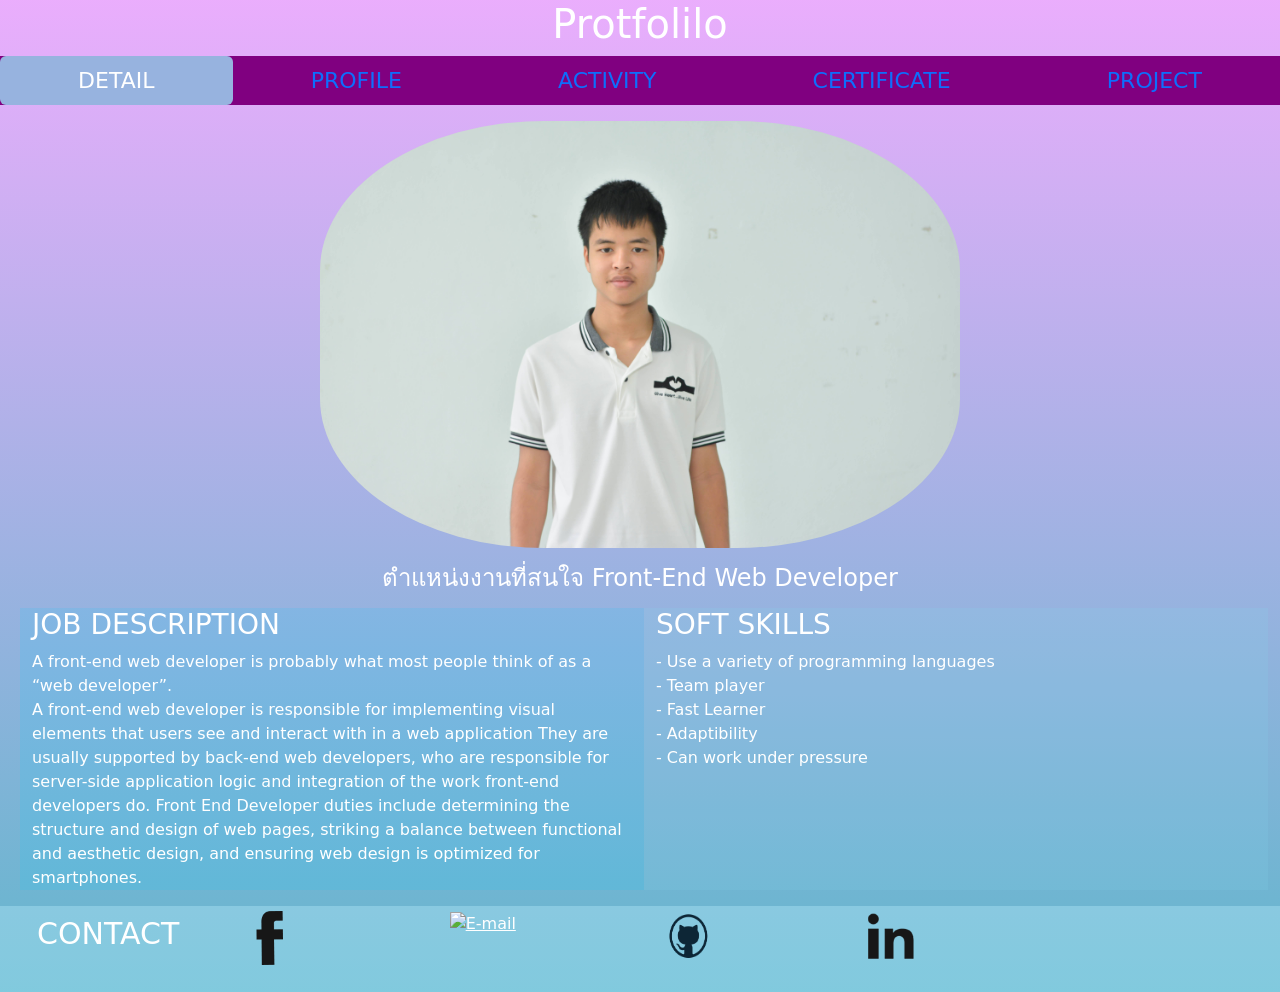
==== index.html @ a7619f94 "v1" ====
<!DOCTYPE html>
<html lang="en">

<head>
    <meta charset="UTF-8">
    <meta http-equiv="X-UA-Compatible" content="IE=edge">
    <meta name="viewport" content="width=device-width, initial-scale=1.0">
    <title>Document</title>
    <link href="https://cdn.jsdelivr.net/npm/bootstrap@5.0.0-beta3/dist/css/bootstrap.min.css" rel="stylesheet"
        integrity="sha384-eOJMYsd53ii+scO/bJGFsiCZc+5NDVN2yr8+0RDqr0Ql0h+rP48ckxlpbzKgwra6" crossorigin="anonymous">
    <script src="https://cdn.jsdelivr.net/npm/bootstrap@5.0.0-beta3/dist/js/bootstrap.bundle.min.js"
        integrity="sha384-JEW9xMcG8R+pH31jmWH6WWP0WintQrMb4s7ZOdauHnUtxwoG2vI5DkLtS3qm9Ekf"
        crossorigin="anonymous"></script>
    <style>
        body {
            background-color:puple;
            background-image: linear-gradient(rgba(194, 16, 248, 0.342), #0088ad9d);
            color: white;
        }

        .profile {
            display: block;
            width: 50%;
            height: 50%;
            margin: auto;
            padding: auto;
            border-radius: 35%;
            animation-name: up;
            animation-duration: 5s;
           

        }
        @keyframes up {
            0%{
                opacity: 0;
                
            }
            100%{
                opacity: 1;
                
            }

}
        
        h1 {
            text-align: center;
        }

        .dropdown-menu {
            display: flex;
            flex-direction: row;
           
        }

        img {
            width: 60px;
            height: 60px;
            
        }

        ul {
            width: 100%;
            list-style: none;
        }


        #description {
            background-color: #01c8ff21;

            
        }

        #skill {

            background-color: #81d1e72d;

            
        }

        #contact {
            font-size: 30px;
            text-align: left;
        }

        h4 {
            
            text-align: center;
        }
        .col-xs-12.col-sm-6.col-lg-6{
            text-align: left;
        }

        footer {
            background-color:#c0f1ff55;
            padding: 5px;
        }
        .git{
            width: 65px;
            height: 50px;
        }
        .col-xs{
            text-align: left;
        }
        @media only screen and (min-width: 992px) {
            .col-lg-12{
                text-align: center;
            width: 50%;
            margin: auto;
            padding: auto;
            }
        }
        .nav.nav-pills.flex-column.flex-sm-row{
            text-align: center;
            font-size: 22px;
            background-color: purple;
        }
        a{
            color: white;
        }
        .flex-sm-fill.text-sm-center.nav-link.active{
            background-color: #97b3df;
            
        }


        
    </style>
</head>

<body>
    <h1>Protfolilo</h1>







        <nav class="nav nav-pills flex-column flex-sm-row">
            <a class="flex-sm-fill text-sm-center nav-link active"  href="index.html">DETAIL</a>
            <a class="flex-sm-fill text-sm-center nav-link" href="Profile.html">PROFILE</a>
            <a class="flex-sm-fill text-sm-center nav-link" href="Activity.html">ACTIVITY</a>
            <a class="flex-sm-fill text-sm-center nav-link" href="Certificates.html">CERTIFICATE</a>
            <a class="flex-sm-fill text-sm-center nav-link" href="Project.html">PROJECT</a>
          </nav>
<p>
    <section>
        <img class="profile" src="img/profile.JPG" alt="">
        <p>
        <h4>ตำแหน่งงานที่สนใจ Front-End Web Developer</h4><p>
        <div class="flex-container">
            <ul class="row">
                <li class="col-xs-12 col-sm-6 col-lg-6" id = "description"> <h3>JOB DESCRIPTION</h3>
                    A front-end web developer is probably what most people think of as a “web developer”.<br>
                    A front-end web developer is responsible for implementing visual elements that users see and interact with
                    in a web application
                    They are usually supported by back-end web developers, who are responsible for server-side application logic
                    and integration of the work front-end developers do.
                    <!-- --1-- -->
        
                    Front End Developer duties include determining the structure and design of web pages, striking a
                    balance between functional and aesthetic design, and ensuring web design is optimized for smartphones.
                    <!-- --2-- --></li>
                    <li class="col-xs-12 col-sm-6 col-lg-6" id = "skill"><h3>SOFT SKILLS</h3>
                        - Use a variety of programming languages<br> - Team player<br> - Fast Learner<br> - Adaptibility<br> -
                        Can
                        work under pressure</li>
            </ul>
       
        </div>

    </section>

    <footer>
        <div class="flex-container">
            <ul class="row">
                <li class="col-xs col-sm-2 col-lg-2" id="contact">CONTACT</li>
                <li class="col-xs col-sm-2 col-lg-2"><a href="https://www.facebook.com/profile.php?id=100005911452430">
                        <img src="img/fk.png" alt="Facebook"></a></li>
                <li class="col-xs col-sm-2 col-lg-2"><a href="mailto:boat-naruebes@outlook.com"><img src="img/Mail.png"
                            alt="E-mail"></a>
                </li>
                <li class="col-xs col-sm-2 col-lg-2"><a href="https://github.com/boat-naruebes"><img class = "git" src="img/git.png"
                            alt="Github"></a>
                </li>
                <li class="col-xs col-sm-2 col-lg-2"><a href="https://www.linkedin.com/in/naruebes-lueangrungudom-4289a0210/"><img src="img/in.png" 
                    alt="Github"></a></li>
            </ul>
        </div>
    </footer>
</body>

</html>
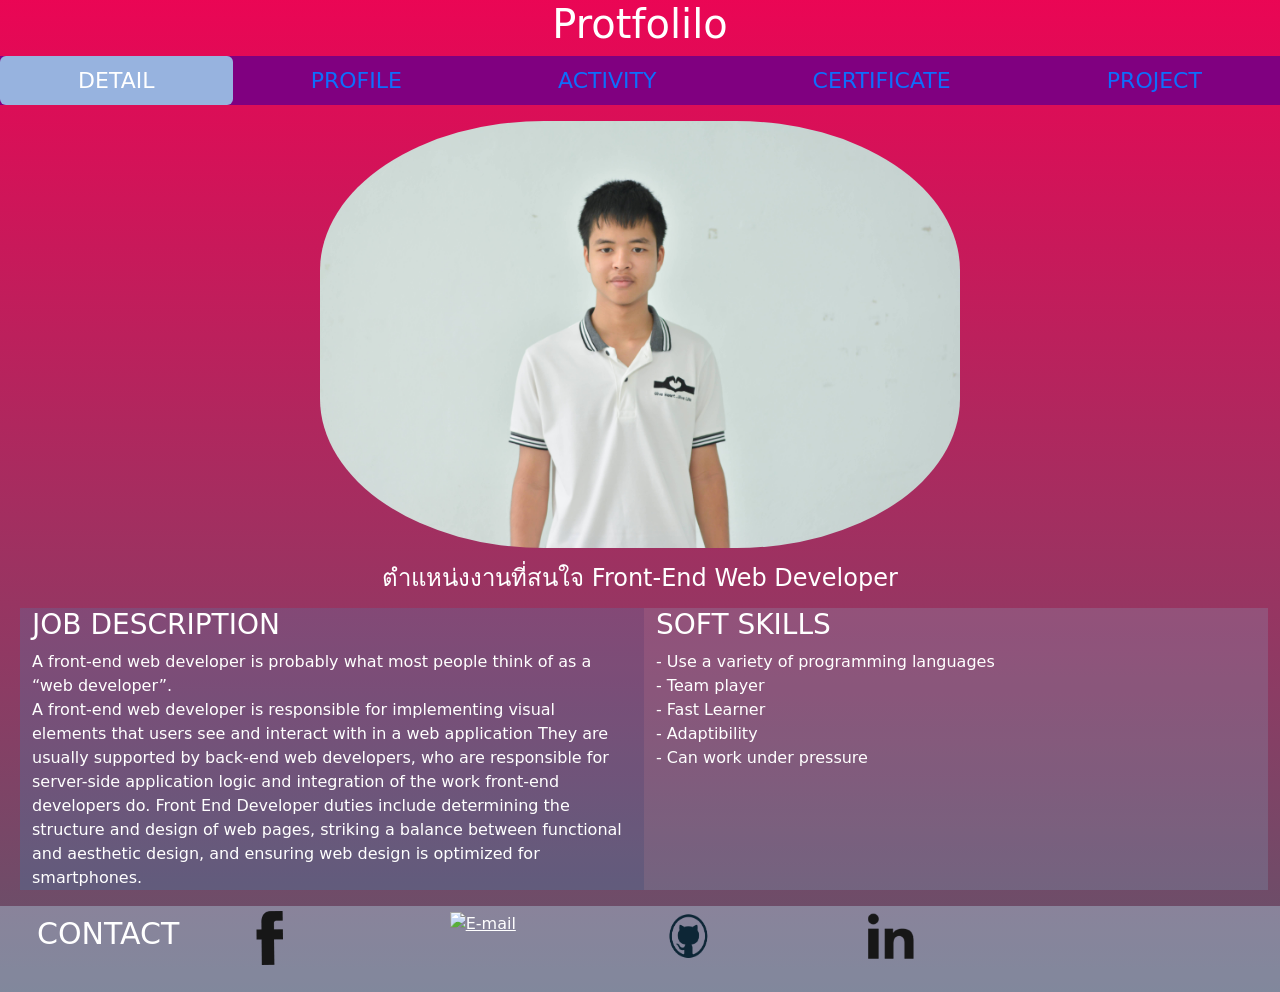
==== commit ec888491: "v2" ====
--- a/index.html
+++ b/index.html
@@ -13,7 +13,7 @@
         crossorigin="anonymous"></script>
     <style>
         body {
-            background-color:puple;
+            background-color:red;
             background-image: linear-gradient(rgba(194, 16, 248, 0.342), #0088ad9d);
             color: white;
         }
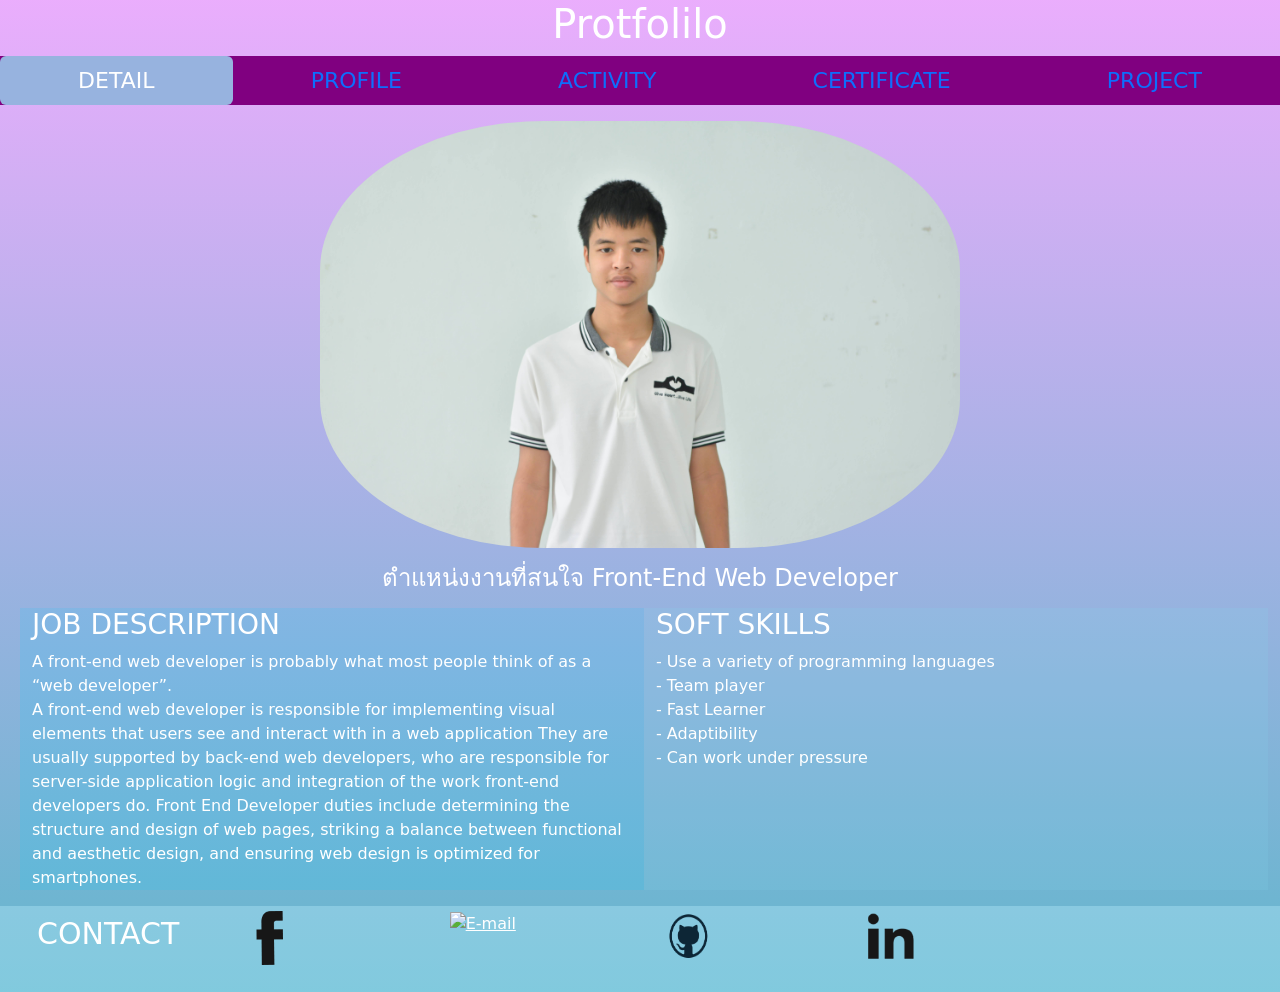
==== commit 3f5bb4a4: "v4" ====
--- a/index.html
+++ b/index.html
@@ -13,7 +13,7 @@
         crossorigin="anonymous"></script>
     <style>
         body {
-            background-color:red;
+            background-color:puple;
             background-image: linear-gradient(rgba(194, 16, 248, 0.342), #0088ad9d);
             color: white;
         }
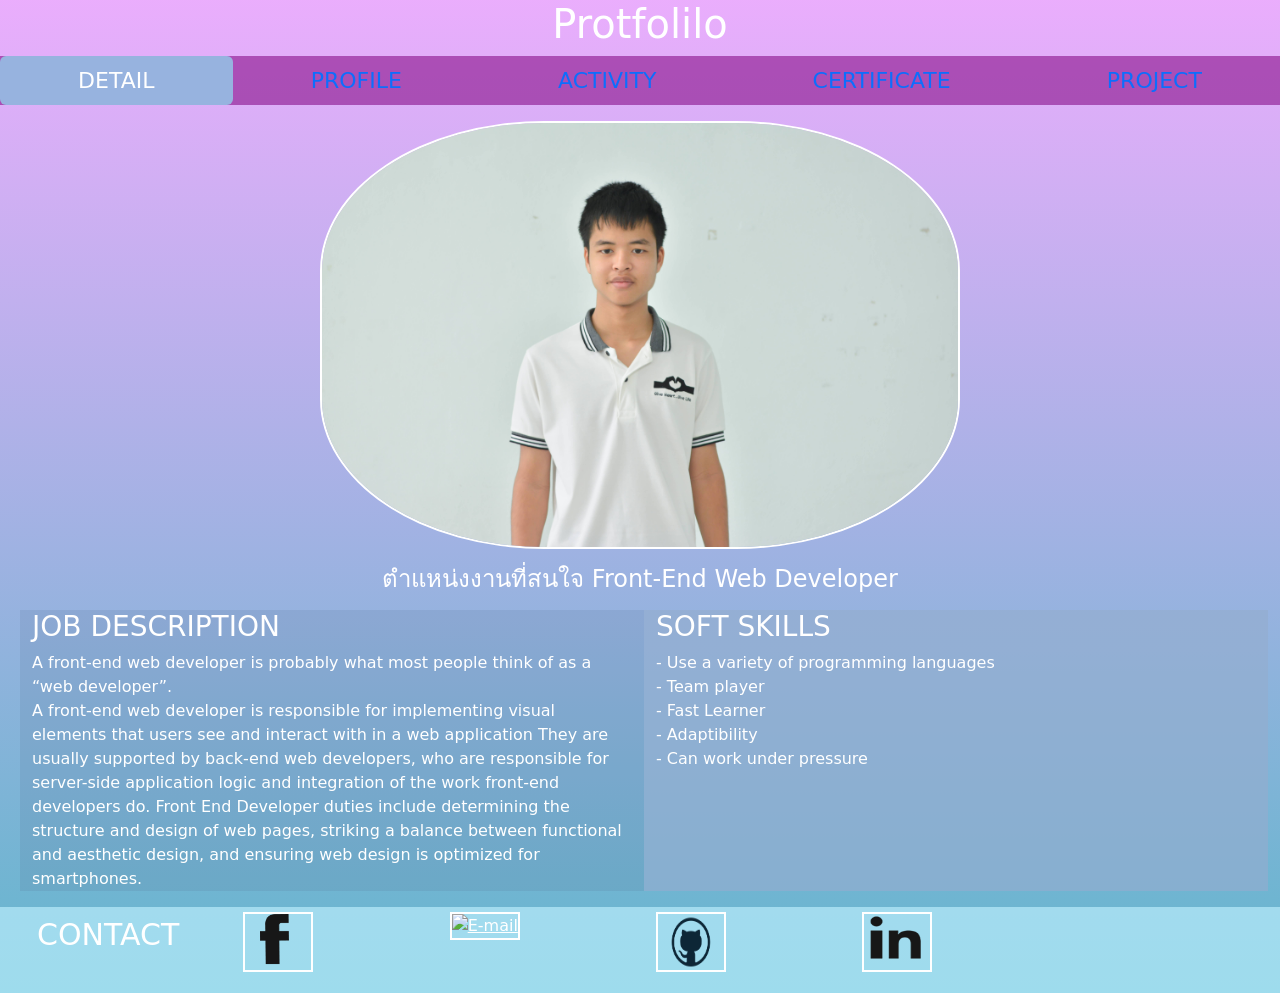
==== commit b69dab25: "v4" ====
--- a/index.html
+++ b/index.html
@@ -26,7 +26,7 @@
             padding: auto;
             border-radius: 35%;
             animation-name: up;
-            animation-duration: 5s;
+            animation-duration: 6s;
            
 
         }
@@ -53,8 +53,9 @@
         }
 
         img {
-            width: 60px;
+            width: 70px;
             height: 60px;
+            border: solid 2px;
             
         }
 
@@ -65,14 +66,14 @@
 
 
         #description {
-            background-color: #01c8ff21;
+            background-color: #4c628123;
 
             
         }
 
         #skill {
 
-            background-color: #81d1e72d;
+            background-color: #94adcfa4;
 
             
         }
@@ -91,12 +92,13 @@
         }
 
         footer {
-            background-color:#c0f1ff55;
+            background-color:#c0f1ffa4;
             padding: 5px;
         }
         .git{
-            width: 65px;
-            height: 50px;
+            width: 70px;
+            height: 60px;
+            border: solid 2px;
         }
         .col-xs{
             text-align: left;
@@ -109,10 +111,15 @@
             padding: auto;
             }
         }
+        @media only screen and (max-width: 576px) {
+            .col-xs-6{
+                width: 50%;
+            }
+        }
         .nav.nav-pills.flex-column.flex-sm-row{
             text-align: center;
             font-size: 22px;
-            background-color: purple;
+            background-color: rgba(128, 0, 128, 0.548);
         }
         a{
             color: white;
@@ -174,16 +181,16 @@
     <footer>
         <div class="flex-container">
             <ul class="row">
-                <li class="col-xs col-sm-2 col-lg-2" id="contact">CONTACT</li>
-                <li class="col-xs col-sm-2 col-lg-2"><a href="https://www.facebook.com/profile.php?id=100005911452430">
+                <li class="col-xs-12 col-sm-12 col-lg-2" id="contact">CONTACT</li>
+                <li class="col-xs-6 col-sm-6 col-lg-2"><a href="https://www.facebook.com/profile.php?id=100005911452430">
                         <img src="img/fk.png" alt="Facebook"></a></li>
-                <li class="col-xs col-sm-2 col-lg-2"><a href="mailto:boat-naruebes@outlook.com"><img src="img/Mail.png"
+                <li class="col-xs-6 col-sm-6 col-lg-2"><a href="mailto:boat-naruebes@outlook.com"><img src="img/Mail.png"
                             alt="E-mail"></a>
                 </li>
-                <li class="col-xs col-sm-2 col-lg-2"><a href="https://github.com/boat-naruebes"><img class = "git" src="img/git.png"
+                <li class="col-xs-6 col-sm-6 col-lg-2"><a href="https://github.com/boat-naruebes"><img class = "git" src="img/git.png"
                             alt="Github"></a>
                 </li>
-                <li class="col-xs col-sm-2 col-lg-2"><a href="https://www.linkedin.com/in/naruebes-lueangrungudom-4289a0210/"><img src="img/in.png" 
+                <li class="col-xs-6 col-sm-6 col-lg-2"><a href="https://www.linkedin.com/in/naruebes-lueangrungudom-4289a0210/"><img src="img/in.png" 
                     alt="Github"></a></li>
             </ul>
         </div>
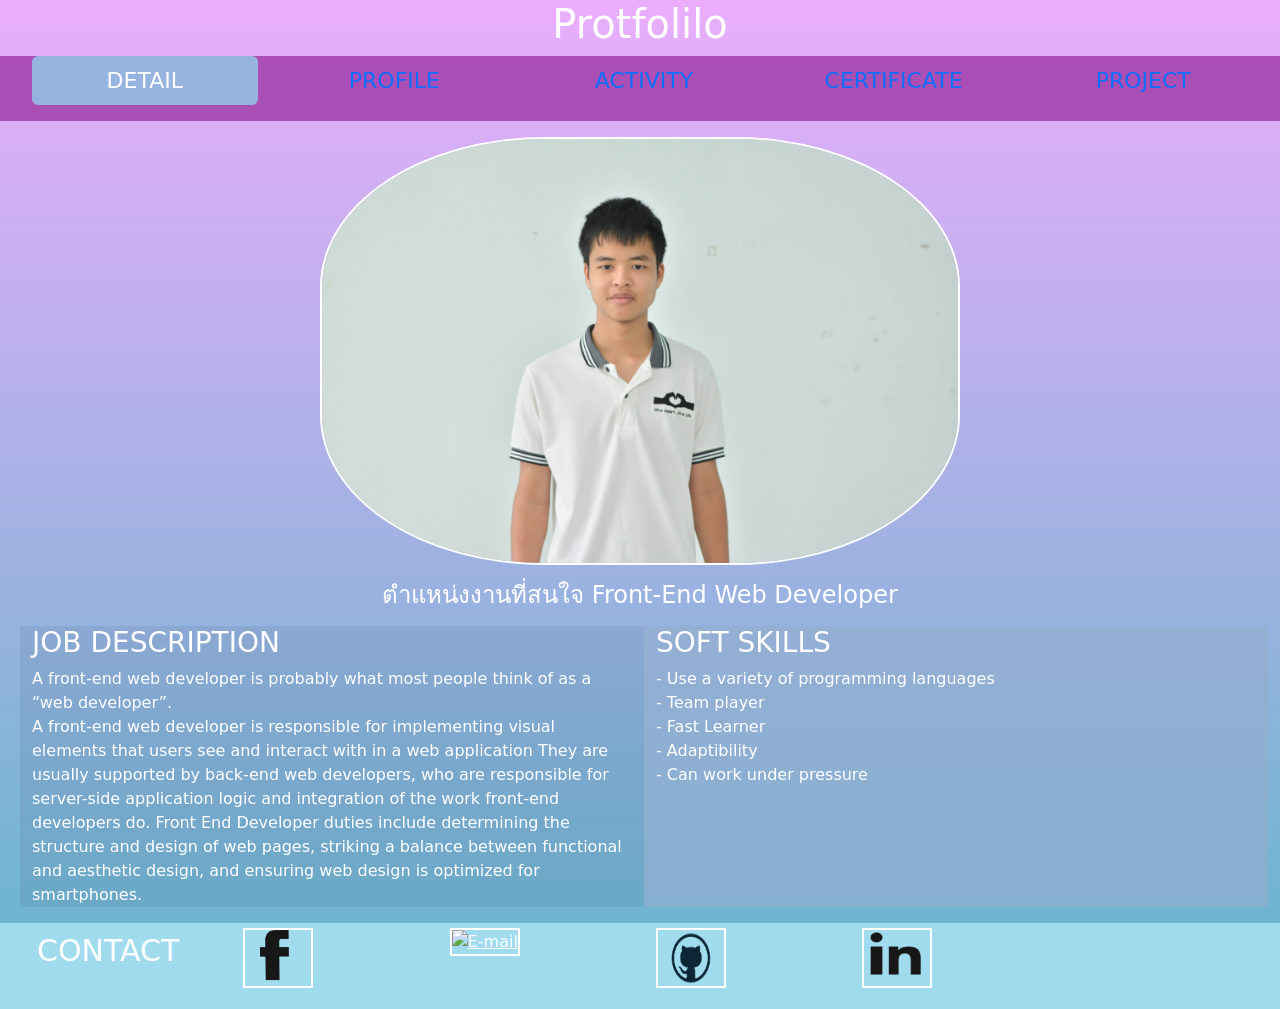
==== commit d264479a: "v5" ====
--- a/index.html
+++ b/index.html
@@ -46,11 +46,6 @@
             text-align: center;
         }
 
-        .dropdown-menu {
-            display: flex;
-            flex-direction: row;
-           
-        }
 
         img {
             width: 70px;
@@ -128,28 +123,46 @@
             background-color: #97b3df;
             
         }
-
-
-        
+        .toggleNav {
+            display: none;
+        }
+
+        @media all and (max-width:992px) {
+            .flex-nav ul.open {
+                display: flex;
+            }
+
+            .flex-nav ul {
+                display: none;
+            }
+
+            .flex-nav ul li {
+                width: 100%;
+            }
+
+            .toggleNav {
+                display: block;
+                margin: auto;
+                padding: auto;
+            }
+        }
     </style>
 </head>
 
 <body>
     <h1>Protfolilo</h1>
-
-
-
-
-
-
-
-        <nav class="nav nav-pills flex-column flex-sm-row">
-            <a class="flex-sm-fill text-sm-center nav-link active"  href="index.html">DETAIL</a>
-            <a class="flex-sm-fill text-sm-center nav-link" href="Profile.html">PROFILE</a>
-            <a class="flex-sm-fill text-sm-center nav-link" href="Activity.html">ACTIVITY</a>
-            <a class="flex-sm-fill text-sm-center nav-link" href="Certificates.html">CERTIFICATE</a>
-            <a class="flex-sm-fill text-sm-center nav-link" href="Project.html">PROJECT</a>
-          </nav>
+    <nav class="nav nav-pills flex-column flex-sm-row flex-nav">
+        <a href="#" class="toggleNav">Menu</a>
+        <ul class="row">
+            <li class=" col-lg"><a class="flex-sm-fill text-sm-center nav-link active" href="index.html">DETAIL</a></li>
+            <li class="  col-lg"><a class="flex-sm-fill text-sm-center nav-link" href="Profile.html">PROFILE</a></li>
+            <li class="  col-lg"><a class="flex-sm-fill text-sm-center nav-link"
+                    href="Activity.html">ACTIVITY</a></li>
+            <li class=" col-lg"><a class="flex-sm-fill text-sm-center nav-link" href="Certificates.html">CERTIFICATE</a>
+            </li>
+            <li class=" col-lg"><a class="flex-sm-fill text-sm-center nav-link" href="Project.html">PROJECT</a></li>
+        </ul>
+    </nav>
 <p>
     <section>
         <img class="profile" src="img/profile.JPG" alt="">
@@ -195,6 +208,16 @@
             </ul>
         </div>
     </footer>
+    <script src="https://ajax.googleapis.com/ajax/libs/jquery/1.11.2/jquery.min.js"></script>
+    <script>
+
+        $(function () {
+            $('.toggleNav').on('click', function () {
+                $('.flex-nav ul').toggleClass('open');
+            });
+        });
+
+    </script>
 </body>
 
 </html>
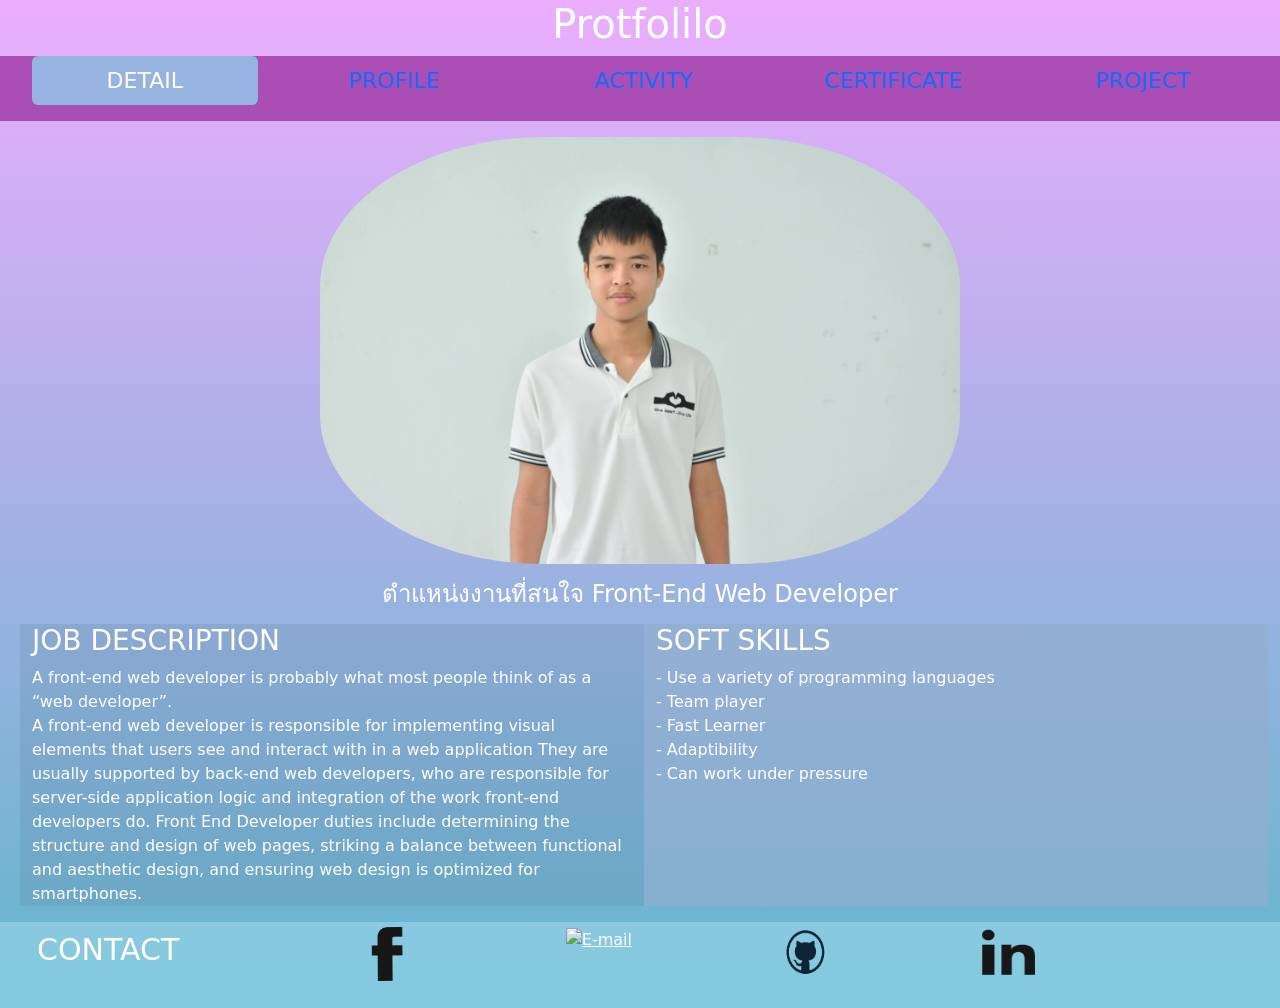
==== commit 0420a6be: "v6" ====
--- a/index.html
+++ b/index.html
@@ -11,142 +11,17 @@
     <script src="https://cdn.jsdelivr.net/npm/bootstrap@5.0.0-beta3/dist/js/bootstrap.bundle.min.js"
         integrity="sha384-JEW9xMcG8R+pH31jmWH6WWP0WintQrMb4s7ZOdauHnUtxwoG2vI5DkLtS3qm9Ekf"
         crossorigin="anonymous"></script>
+        <link rel="stylesheet" href="css.css">
     <style>
-        body {
-            background-color:puple;
-            background-image: linear-gradient(rgba(194, 16, 248, 0.342), #0088ad9d);
-            color: white;
-        }
-
-        .profile {
-            display: block;
-            width: 50%;
-            height: 50%;
-            margin: auto;
-            padding: auto;
-            border-radius: 35%;
-            animation-name: up;
-            animation-duration: 6s;
-           
-
-        }
-        @keyframes up {
-            0%{
-                opacity: 0;
-                
-            }
-            100%{
-                opacity: 1;
-                
-            }
-
-}
-        
-        h1 {
-            text-align: center;
-        }
-
-
         img {
             width: 70px;
             height: 60px;
-            border: solid 2px;
-            
+           
+     
         }
+        </style>
 
-        ul {
-            width: 100%;
-            list-style: none;
-        }
-
-
-        #description {
-            background-color: #4c628123;
-
-            
-        }
-
-        #skill {
-
-            background-color: #94adcfa4;
-
-            
-        }
-
-        #contact {
-            font-size: 30px;
-            text-align: left;
-        }
-
-        h4 {
-            
-            text-align: center;
-        }
-        .col-xs-12.col-sm-6.col-lg-6{
-            text-align: left;
-        }
-
-        footer {
-            background-color:#c0f1ffa4;
-            padding: 5px;
-        }
-        .git{
-            width: 70px;
-            height: 60px;
-            border: solid 2px;
-        }
-        .col-xs{
-            text-align: left;
-        }
-        @media only screen and (min-width: 992px) {
-            .col-lg-12{
-                text-align: center;
-            width: 50%;
-            margin: auto;
-            padding: auto;
-            }
-        }
-        @media only screen and (max-width: 576px) {
-            .col-xs-6{
-                width: 50%;
-            }
-        }
-        .nav.nav-pills.flex-column.flex-sm-row{
-            text-align: center;
-            font-size: 22px;
-            background-color: rgba(128, 0, 128, 0.548);
-        }
-        a{
-            color: white;
-        }
-        .flex-sm-fill.text-sm-center.nav-link.active{
-            background-color: #97b3df;
-            
-        }
-        .toggleNav {
-            display: none;
-        }
-
-        @media all and (max-width:992px) {
-            .flex-nav ul.open {
-                display: flex;
-            }
-
-            .flex-nav ul {
-                display: none;
-            }
-
-            .flex-nav ul li {
-                width: 100%;
-            }
-
-            .toggleNav {
-                display: block;
-                margin: auto;
-                padding: auto;
-            }
-        }
-    </style>
+       
 </head>
 
 <body>
--- a/css.css
+++ b/css.css
@@ -0,0 +1,232 @@
+body {
+    background-color:puple;
+    background-image: linear-gradient(rgba(194, 16, 248, 0.342), #0088ad9d);
+    color: white;
+}
+.profile {
+    display: block;
+    width: 50%;
+    height: 50%;
+    margin: auto;
+    padding: auto;
+    border-radius: 35%;
+    animation-name: up;
+    animation-duration: 4s;
+   
+
+}
+@keyframes up {
+    0%{
+        opacity: 0;
+        
+    }
+    100%{
+        opacity: 1;
+        
+    }
+
+}
+
+h1 {
+    text-align: center;
+}
+
+ul {
+    width: 100%;
+    list-style: none;
+}
+
+
+#description {
+    background-color: #4c628123;
+
+    
+}
+
+#skill {
+
+    background-color: #94adcfa4;
+
+    
+}
+
+#contact {
+    font-size: 30px;
+    text-align: left;
+}
+
+h4 {
+    
+    text-align: center;
+}
+.col-xs-12.col-sm-6.col-lg-6{
+    text-align: left;
+}
+
+footer {
+    background-color:#c0f1ffa4;
+    padding: 5px;
+}
+.git{
+    width: 70px;
+    height: 60px;
+}
+.col-xs{
+    text-align: left;
+}
+@media only screen and (min-width: 992px) {
+    .col-lg-12{
+    text-align: center;
+    width: 50%;
+    margin: auto;
+    padding: auto;
+    }
+}
+@media only screen and (max-width: 576px) {
+    .col-xs-6{
+        width: 50%;
+    }
+}
+.nav.nav-pills.flex-column.flex-sm-row{
+    text-align: center;
+    font-size: 22px;
+    background-color: rgba(128, 0, 128, 0.548);
+}
+a{
+    color: white;
+    text-align: center;
+}
+.flex-sm-fill.text-sm-center.nav-link.active{
+    background-color: #97b3df;
+    
+}
+.toggleNav {
+    display: none;
+}
+
+@media all and (max-width:992px) {
+    .flex-nav ul.open {
+        display: flex;
+    }
+
+    .flex-nav ul {
+        display: none;
+    }
+
+    .flex-nav ul li {
+        width: 100%;
+    }
+
+    .toggleNav {
+        display: block;
+        margin: auto;
+        padding: auto;
+    }
+}
+
+.contact {
+    width: 5%;
+}
+
+img {
+    width: 70%;
+    height: 70%;
+}
+
+.col-xs-1.col-sm-6.col-lg-4 {
+    text-align: center;
+}
+
+.col-xs-1.col-sm-6.col-lg-6 {
+    text-align: center;
+}
+
+.col-xs-1.col-sm-6.col-lg-12 {
+    text-align: center;
+}
+
+
+
+h6 {
+    text-align: center;
+    font-size: 18px;
+}
+
+
+
+
+ul {
+    width: 100%;
+    list-style: none;
+    text-align: right;
+}
+
+footer {
+    background-color: #c0f1ff55;
+    padding: 5px;
+}
+
+.img_foot {
+    width: 60px;
+    height: 60px;
+}
+
+.git {
+    width: 65px;
+    height: 50px;
+}
+
+.col-xs {
+    text-align: left;
+}
+
+@media only screen and (min-width: 992px) {
+    .col-lg-12 {
+        text-align: center;
+        width: 50%;
+        margin: auto;
+        padding: auto;
+    }
+
+}
+
+.nav.nav-pills.flex-column.flex-sm-row {
+    text-align: center;
+    font-size: 22px;
+    background-color: rgba(128, 0, 128, 0.548);
+}
+
+.flex-sm-fill.text-sm-center.nav-link.active {
+    background-color:  #97b3df;
+
+}
+.toggleNav {
+    display: none;
+}
+
+@media all and (max-width:992px) {
+    .flex-nav ul.open {
+        display: flex;
+    }
+
+    .flex-nav ul {
+        display: none;
+    }
+
+    .flex-nav ul li {
+        width: 100%;
+    }
+
+    .toggleNav {
+        display: block;
+        margin: auto;
+        padding: auto;
+    }
+}
+
+
+
+
+
+
+
